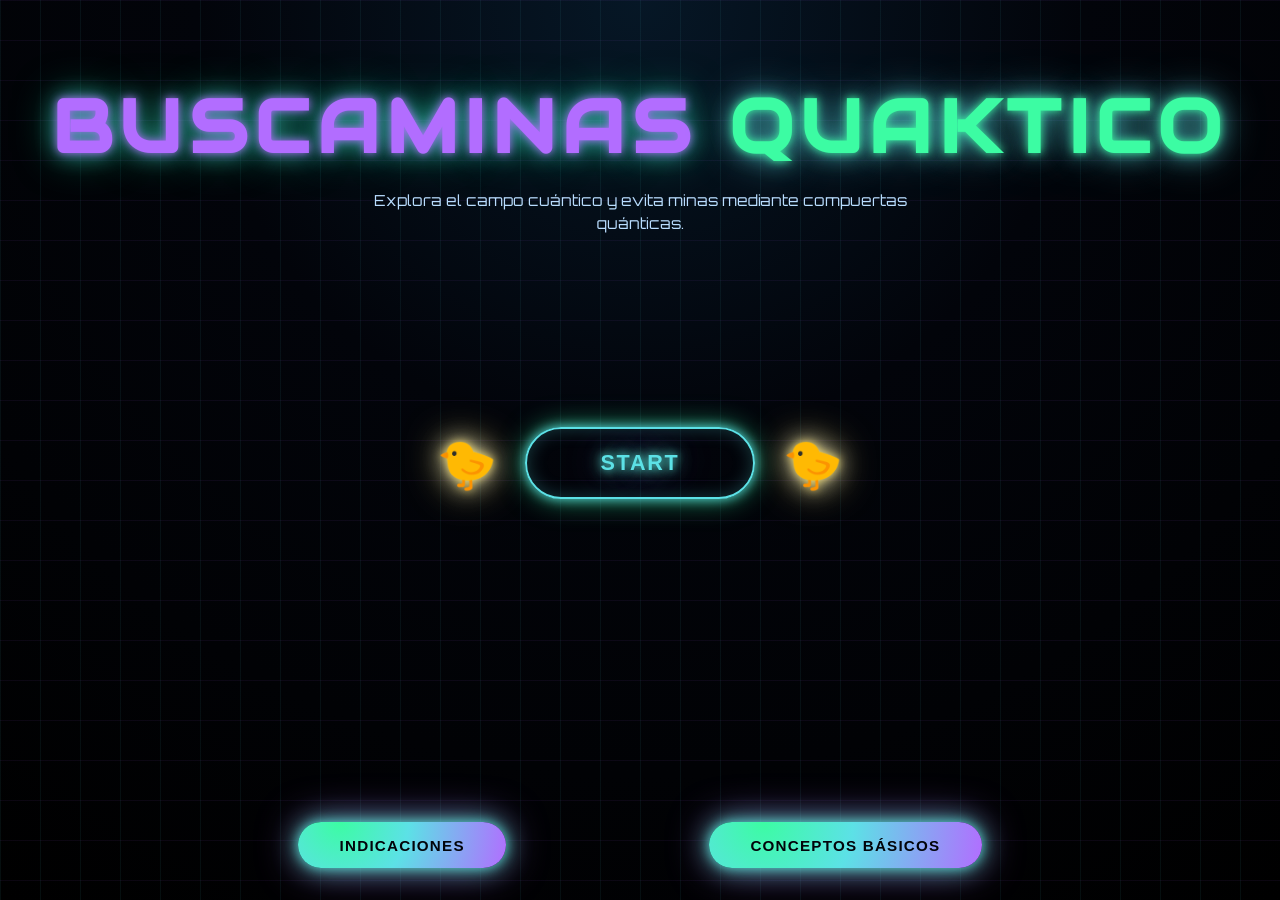
==== index.html @ 52e4937e "Frontend inicial Buscaminas Quaktico" ====
<!DOCTYPE html>
<html lang="es">
<head>
  <!-- Metadatos básicos -->
  <meta charset="UTF-8" />
  <meta name="viewport" content="width=device-width, initial-scale=1.0" />

  <title>Buscaminas Quaktico</title>

  <!-- Archivo de estilos principal -->
  <link rel="stylesheet" href="styles.css" />
</head>
<body>
  <!-- Contenedor principal de la app -->
  <div class="app-container">
    <!-- PANTALLA DE MENÚ INICIAL (pantalla tipo videojuego) -->
    <section id="main-menu" class="screen active-screen">
      <!-- Fondo con rejilla futurista -->
      <div class="grid-background"></div>

      <!-- Contenido superpuesto -->
      <div class="menu-content">
        <!-- Título principal del juego -->
        <header class="menu-header">
          <h1 class="game-title">
            Buscaminas <span class="title-highlight">Quaktico</span>
          </h1>
          <p class="game-subtitle">
            Explora el campo cuántico y evita minas mediante compuertas quánticas.
          </p>
        </header>

        <!-- Zona central con botón START y patitos -->
        <main class="menu-main">
          <div class="ducks-container">
            <!-- Patito izquierdo -->
            <div class="duck neon-duck duck-left" aria-hidden="true">
              🐤
            </div>

            <!-- Botón START centrado -->
            <button id="start-btn" class="btn btn-neon btn-start">
              START
            </button>

            <!-- Patito derecho -->
            <div class="duck neon-duck duck-right" aria-hidden="true">
              🐤
            </div>
          </div>
        </main>

        <!-- Zona inferior con botones de información -->
        <footer class="menu-footer">
          <button id="indicaciones-btn" class="btn btn-neon btn-secondary">
            Indicaciones
          </button>

          <button id="conceptos-btn" class="btn btn-neon btn-secondary">
            Conceptos básicos
          </button>
        </footer>
      </div>
    </section>

    <!-- PANTALLA TEMPORAL DE ZONA DE JUEGO -->
    <section id="game-screen" class="screen">
      <!-- Barra superior tipo HUD -->
      <header class="game-header">
        <button id="back-btn" class="btn btn-neon btn-small">
          Volver
        </button>

        <div class="game-header-center">
          <span class="game-label">Campo cuántico</span>
        </div>

        <div class="game-header-right">
          <span class="game-stat">Intentos: <strong id="attempts-counter">0</strong></span>
          <span class="game-stat">Riesgo: <strong id="risk-indicator">—</strong></span>
        </div>
      </header>

      <!-- Contenido principal de la zona de juego -->
      <main class="game-main">
        <!-- Mensaje contextual -->
        <div class="game-intro">
          <h2>Zona de juego</h2>
          <p>
            Aquí irá el tablero del Buscaminas Quaktico y la lógica cuántica del juego.
          </p>
        </div>

        <!-- Contenedor del tablero simulado 6x6 -->
        <section class="board-section">
          <h3 class="board-title">Tablero de prueba 6x6</h3>

          <div class="board-grid">
            <!-- Se generan 36 celdas vacías solo para maqueta visual -->
            <!-- Estas celdas NO tienen lógica de minas todavía -->
            <!-- Fila 1 -->
            <div class="cell"></div><div class="cell"></div><div class="cell"></div>
            <div class="cell"></div><div class="cell"></div><div class="cell"></div>
            <!-- Fila 2 -->
            <div class="cell"></div><div class="cell"></div><div class="cell"></div>
            <div class="cell"></div><div class="cell"></div><div class="cell"></div>
            <!-- Fila 3 -->
            <div class="cell"></div><div class="cell"></div><div class="cell"></div>
            <div class="cell"></div><div class="cell"></div><div class="cell"></div>
            <!-- Fila 4 -->
            <div class="cell"></div><div class="cell"></div><div class="cell"></div>
            <div class="cell"></div><div class="cell"></div><div class="cell"></div>
            <!-- Fila 5 -->
            <div class="cell"></div><div class="cell"></div><div class="cell"></div>
            <div class="cell"></div><div class="cell"></div><div class="cell"></div>
            <!-- Fila 6 -->
            <div class="cell"></div><div class="cell"></div><div class="cell"></div>
            <div class="cell"></div><div class="cell"></div><div class="cell"></div>
          </div>
        </section>

        <!-- Fila de botones tipo compuertas cuánticas -->
        <section class="gates-section">
          <h3 class="gates-title">Compuertas cuánticas</h3>

          <div class="gates-row">
            <button class="gate-btn" data-gate="H">H</button>
            <button class="gate-btn" data-gate="X">X</button>
            <button class="gate-btn" data-gate="Y">Y</button>
            <button class="gate-btn" data-gate="Z">Z</button>
            <button class="gate-btn gate-measure" data-gate="Medir">Medir</button>
          </div>

          <!-- Texto explicativo dinámico según compuerta seleccionada -->
          <p id="gate-description" class="gate-description">
            Selecciona una compuerta para ver su explicación cuántica.
          </p>
        </section>
      </main>
    </section>
  </div>

  <!-- MODAL: INDICACIONES -->
  <div id="indicaciones-modal" class="modal-overlay">
    <div class="modal">
      <header class="modal-header">
        <h2>Indicaciones</h2>
        <button class="modal-close" data-close="indicaciones-modal" aria-label="Cerrar indicaciones">
          ✕
        </button>
      </header>

      <div class="modal-body">
        <p>
          En Buscaminas Quaktico, el jugador explora un tablero usando compuertas cuánticas.
          La meta es encontrar zonas seguras, reducir la incertidumbre y evitar minas.
        </p>
        <p>
          Primero selecciona una compuerta, luego elige una casilla.
          En esta versión inicial, la pantalla solo muestra la interfaz base del juego.
        </p>

        <ul class="modal-list">
          <li>H ayuda a explorar posibilidades.</li>
          <li>X representa cambio de estado.</li>
          <li>Y combina cambio y fase.</li>
          <li>Z representa fase e interferencia.</li>
          <li>Medir representa el colapso del estado.</li>
        </ul>
      </div>

      <footer class="modal-footer">
        <button class="btn btn-neon btn-small" data-close="indicaciones-modal">
          Cerrar
        </button>
      </footer>
    </div>
  </div>

  <!-- MODAL: CONCEPTOS BÁSICOS -->
  <div id="conceptos-modal" class="modal-overlay">
    <div class="modal">
      <header class="modal-header">
        <h2>Conceptos básicos</h2>
        <button class="modal-close" data-close="conceptos-modal" aria-label="Cerrar conceptos básicos">
          ✕
        </button>
      </header>

      <div class="modal-body">
        <ul class="modal-list">
          <li><strong>Qubit:</strong> unidad básica de información cuántica.</li>
          <li><strong>Superposición:</strong> un qubit puede representar varias posibilidades antes de medirse.</li>
          <li><strong>Entrelazamiento:</strong> dos qubits pueden estar correlacionados de forma cuántica.</li>
          <li><strong>Interferencia:</strong> las probabilidades pueden reforzarse o cancelarse.</li>
          <li><strong>Medición:</strong> convierte el estado cuántico en un resultado clásico.</li>
          <li><strong>Compuerta cuántica:</strong> operación que transforma el estado de un qubit.</li>
        </ul>
      </div>

      <footer class="modal-footer">
        <button class="btn btn-neon btn-small" data-close="conceptos-modal">
          Cerrar
        </button>
      </footer>
    </div>
  </div>

  <!-- Archivo de JavaScript principal -->
  <script src="script.js"></script>
</body>
</html>
---- styles.css ----
@import url('https://fonts.googleapis.com/css2?family=Audiowide&family=Orbitron:wght@600;700;900&display=swap');


/* ============================
   ESTILOS BASE GENERALES
   ============================ */

/* Reset básico para márgenes y tipografía */
*,
*::before,
*::after {
  box-sizing: border-box;
  margin: 0;
  padding: 0;
}

html,
body {
  height: 100%;
}

/* Fuente general y fondo principal oscuro */
body {
  font-family: "Orbitron", system-ui, sans-serif;
  background: radial-gradient(circle at top, #061726 0%, #02040a 40%, #000000 100%);
  color: #e0f7ff;
  overflow: hidden; /* Evita scroll vertical en la pantalla de juego */
}

/* Contenedor que ocupa toda la ventana */
.app-container {
  position: relative;
  min-height: 100vh;
  display: flex;
}

/* ============================
   PANTALLAS PRINCIPALES
   ============================ */

.screen {
  position: relative;
  width: 100%;
  height: 100vh;
  display: none;
  overflow: hidden;
}

/* Solo se muestra la pantalla que tiene esta clase */
.active-screen {
  display: block;
}

/* Fondo con rejilla futurista generada con gradientes CSS
   Inspirado en patrones comunes de landing pages neon futuristas.[web:7] */
.grid-background {
  position: absolute;
  inset: 0;
  background-image:
    linear-gradient(90deg, rgba(92, 225, 230, 0.1) 1px, transparent 1px),
    linear-gradient(180deg, rgba(171, 96, 255, 0.1) 1px, transparent 1px);
  background-size: 40px 40px;
  opacity: 0.65;
  filter: drop-shadow(0 0 10px rgba(0, 255, 170, 0.4));
}

/* Contenido centrado sobre el fondo */
.menu-content {
  position: relative;
  z-index: 1;
  width: 100%;
  height: 100%;
  padding: 5rem 2rem 2rem 2rem;
  display: flex;
  flex-direction: column;
  align-items: center;
}

/* ============================
   TÍTULO PRINCIPAL DE MENÚ
   ============================ */

.menu-header {
  text-align: center;
  margin-bottom: 3rem;
  width: 100%;
  display: flex;
  flex-direction: column;
  align-items: center;
}

/* Efecto de texto neón con glow, inspirado en técnicas clásicas de text-shadow.[web:9] */
.game-title {
  font-family: "Audiowide", "Orbitron", sans-serif;
  font-size: clamp(2.8rem, 5.8vw, 5rem);
  letter-spacing: 0.10em;
  text-transform: uppercase;
  color: #b26dff;
  text-shadow:
    0 0 8px rgba(178, 109, 255, 0.9),
    0 0 22px rgba(92, 225, 230, 0.7),
    0 0 42px rgba(0, 255, 170, 0.5);
}

/* Parte resaltada del título en verde neón */
.title-highlight {
  color: #3cfca3;
  text-shadow:
    0 0 8px rgba(60, 252, 163, 0.9),
    0 0 22px rgba(92, 225, 230, 0.7),
    0 0 42px rgba(92, 225, 230, 0.6);
}

/* Subtítulo suave */
.game-subtitle {
  margin: 1rem auto 0 auto;
  font-size: 0.95rem;
  max-width: 600px;
  color: #b9ddff;
  text-align: center;
  line-height: 1.5;
}

/* ============================
   ZONA CENTRAL: START + PATOS
   ============================ */

.menu-main {
  flex: 1;
  display: flex;
  align-items: center;
  justify-content: center;
  transform: translateY(-90px);
}

/* Contenedor horizontal para patitos y botón START */
.ducks-container {
  display: flex;
  align-items: center;
  justify-content: center;
  gap: 1.75rem;
}

/* Patitos neón flotantes */
.duck {
  font-size: clamp(2.2rem, 4vw, 3rem);
}

/* Color y glow amarillo neón */
.neon-duck {
  color: #ffe76b;
  text-shadow:
    0 0 10px rgba(255, 231, 107, 0.9),
    0 0 24px rgba(255, 255, 255, 0.7),
    0 0 40px rgba(255, 231, 107, 0.8);
  animation: duck-float 3.5s ease-in-out infinite alternate;
}

/* Animación suave flotante */
@keyframes duck-float {
  from {
    transform: translateY(0);
  }
  to {
    transform: translateY(-10px);
  }
}

/* ============================
   BOTONES GENÉRICOS NEÓN
   ============================ */

.btn {
  border: none;
  cursor: pointer;
  border-radius: 999px;
  font-weight: 600;
  letter-spacing: 0.08em;
  text-transform: uppercase;
  transition:
    transform 0.2s ease,
    box-shadow 0.2s ease,
    background 0.2s ease,
    filter 0.2s ease;
}

/* Botón principal neón (verde / morado) */
.btn-neon {
  padding: 0.9rem 2.6rem;
  font-size: 0.95rem;
  color: #02040a;
  background: radial-gradient(circle at 20% 0%, #3cfca3 0%, #5ce1e6 40%, #b26dff 100%);
  box-shadow:
    0 0 12px rgba(92, 225, 230, 0.8),
    0 0 26px rgba(60, 252, 163, 0.6),
    0 0 40px rgba(178, 109, 255, 0.7);
}

/* Botón START más grande */
.btn-start {
  padding: 1.3rem 4.6rem;
  font-size: 1.35rem;
  background: transparent;
  color: #5ce1e6;
  border: 2px solid #5ce1e6;
  text-shadow:
    0 0 8px rgba(92, 225, 230, 1),
    0 0 18px rgba(60, 252, 163, 0.9),
    0 0 34px rgba(178, 109, 255, 0.8);
  box-shadow:
    0 0 12px rgba(92, 225, 230, 0.9),
    0 0 28px rgba(60, 252, 163, 0.6),
    inset 0 0 18px rgba(92, 225, 230, 0.25);
}

.btn-start.btn-neon {
  background: transparent;
}

/* Botones secundarios de la barra inferior */
.btn-secondary {
  margin: 0 0.5rem;
}

/* Botón pequeño (Volver / Cerrar modal) */
.btn-small {
  padding: 0.45rem 1.4rem;
  font-size: 0.75rem;
}

/* Interacción hover / foco */
.btn-neon:hover,
.btn-neon:focus {
     color: #3cfca3;
  border-color: #3cfca3;
  background: transparent;
  transform: translateY(-2px) scale(1.08);
  text-shadow:
    0 0 10px rgba(60, 252, 163, 1),
    0 0 24px rgba(60, 252, 163, 0.9),
    0 0 42px rgba(178, 109, 255, 0.9);

}

/* Interacción cuando se hace clic */
.btn-neon:active {
  transform: translateY(1px) scale(0.98);
  filter: brightness(0.95);
}

/* ============================
   PIE DEL MENÚ
   ============================ */

.menu-footer {
  width: 100%;
  max-width: 700px;
  display: flex;
  justify-content: space-between;
  align-items: center;
}

/* ============================
   PANTALLA DE ZONA DE JUEGO
   ============================ */

#game-screen {
  padding: 1.5rem;
  display: none;
}

/* Barra superior tipo HUD */
.game-header {
  display: flex;
  align-items: center;
  justify-content: space-between;
  gap: 1rem;
  margin-bottom: 1.5rem;
  background: linear-gradient(90deg, rgba(92, 225, 230, 0.12), rgba(178, 109, 255, 0.12));
  border-radius: 999px;
  padding: 0.75rem 1.25rem;
  border: 1px solid rgba(92, 225, 230, 0.3);
  box-shadow: 0 0 18px rgba(92, 225, 230, 0.4);
}

.game-header-center {
  flex: 1;
  text-align: center;
}

.game-label {
  font-size: 0.9rem;
  letter-spacing: 0.12em;
  text-transform: uppercase;
  color: #5ce1e6;
}

.game-header-right {
  display: flex;
  flex-wrap: wrap;
  gap: 0.75rem;
}

.game-stat {
  font-size: 0.8rem;
  color: #c1e9ff;
}

/* Contenido principal de zona de juego */
.game-main {
  display: flex;
  flex-direction: column;
  gap: 1.5rem;
}

/* Intro / explicación de zona de juego */
.game-intro h2 {
  font-size: 1.4rem;
  color: #b26dff;
  text-shadow: 0 0 8px rgba(178, 109, 255, 0.9);
}

.game-intro p {
  margin-top: 0.4rem;
  max-width: 420px;
  font-size: 0.9rem;
  color: #b9ddff;
}

/* ============================
   TABLERO 6x6 (MAQUETA)
   ============================ */

.board-section {
  background: rgba(5, 12, 25, 0.85);
  border-radius: 1rem;
  padding: 1rem 1.2rem 1.2rem;
  border: 1px solid rgba(92, 225, 230, 0.28);
  box-shadow:
    0 0 14px rgba(92, 225, 230, 0.4),
    0 0 30px rgba(0, 255, 170, 0.2);
}

.board-title {
  font-size: 0.95rem;
  margin-bottom: 0.75rem;
  color: #5ce1e6;
}

/* Rejilla de 6x6 usando CSS Grid */
.board-grid {
  display: grid;
  grid-template-columns: repeat(6, minmax(0, 1fr));
  gap: 0.35rem;
}

/* Celdas del tablero (maqueta sin lógica) */
.cell {
  aspect-ratio: 1 / 1;
  border-radius: 0.4rem;
  border: 1px solid rgba(178, 109, 255, 0.6);
  background: radial-gradient(circle at 30% 0%, rgba(92, 225, 230, 0.18), rgba(5, 18, 35, 0.9));
  box-shadow:
    0 0 8px rgba(178, 109, 255, 0.6),
    inset 0 0 4px rgba(92, 225, 230, 0.4);
  transition:
    transform 0.15s ease,
    box-shadow 0.15s ease,
    border-color 0.15s ease;
}

/* Pequeño efecto hover para que parezca interactivo */
.cell:hover {
  transform: translateY(-1px);
  box-shadow:
    0 0 10px rgba(178, 109, 255, 0.9),
    inset 0 0 6px rgba(92, 225, 230, 0.7);
  border-color: rgba(92, 225, 230, 0.8);
}

/* ============================
   COMPUERTAS CUÁNTICAS (BOTONES)
   ============================ */

.gates-section {
  background: rgba(5, 12, 25, 0.85);
  border-radius: 1rem;
  padding: 1rem 1.2rem 1.4rem;
  border: 1px solid rgba(92, 225, 230, 0.28);
  box-shadow:
    0 0 14px rgba(92, 225, 230, 0.4),
    0 0 30px rgba(178, 109, 255, 0.25);
}

.gates-title {
  font-size: 0.95rem;
  margin-bottom: 0.8rem;
  color: #5ce1e6;
}

/* Fila de compuertas */
.gates-row {
  display: flex;
  flex-wrap: wrap;
  gap: 0.75rem;
  margin-bottom: 0.8rem;
}

/* Estilo visual tipo chip / compuerta */
.gate-btn {
  min-width: 60px;
  padding: 0.6rem 0.9rem;
  border-radius: 0.6rem;
  border: 1px solid rgba(92, 225, 230, 0.7);
  background: linear-gradient(145deg, rgba(10, 26, 44, 0.9), rgba(23, 52, 86, 0.9));
  color: #e0f7ff;
  font-weight: 600;
  letter-spacing: 0.12em;
  text-transform: uppercase;
  font-size: 0.8rem;
  box-shadow:
    0 0 10px rgba(92, 225, 230, 0.6),
    inset 0 0 6px rgba(178, 109, 255, 0.6);
  cursor: pointer;
  transition:
    transform 0.18s ease,
    box-shadow 0.18s ease,
    border-color 0.18s ease,
    background 0.18s ease;
}

/* Compuerta Medir en celeste */
.gate-measure {
  border-color: rgba(92, 225, 230, 0.9);
}

/* Hover genérico */
.gate-btn:hover,
.gate-btn:focus {
  transform: translateY(-2px);
  box-shadow:
    0 0 14px rgba(92, 225, 230, 0.9),
    inset 0 0 8px rgba(178, 109, 255, 0.9);
}

/* Estado seleccionado (se activa desde JS) */
.gate-btn.selected {
  background: radial-gradient(circle at 20% 0%, #3cfca3 0%, #5ce1e6 45%, #b26dff 100%);
  border-color: rgba(60, 252, 163, 0.9);
  box-shadow:
    0 0 16px rgba(60, 252, 163, 0.8),
    0 0 30px rgba(92, 225, 230, 0.8);
  color: #02040a;
}

/* Texto explicativo dinámico */
.gate-description {
  font-size: 0.85rem;
  color: #b9ddff;
}

/* ============================
   MODALES (INDICACIONES / CONCEPTOS)
   ============================ */

/* Capa oscura semi-transparente */
.modal-overlay {
  position: fixed;
  inset: 0;
  background-color: rgba(0, 0, 0, 0.55);
  display: none; /* Se muestra vía JS */
  align-items: center;
  justify-content: center;
  z-index: 999;
  backdrop-filter: blur(4px);
}

/* Caja principal del modal */
.modal {
  width: min(480px, 90vw);
  background: radial-gradient(circle at top, #0a1730 0%, #02040a 60%);
  border-radius: 1rem;
  border: 1px solid rgba(92, 225, 230, 0.6);
  box-shadow:
    0 0 16px rgba(92, 225, 230, 0.7),
    0 0 32px rgba(178, 109, 255, 0.7);
  animation: modal-appear 0.25s ease-out;
}

/* Animación de entrada del modal inspirada en ejemplos comunes.[web:9] */
@keyframes modal-appear {
  from {
    transform: translateY(-20px);
    opacity: 0;
  }
  to {
    transform: translateY(0);
    opacity: 1;
  }
}

/* Cabecera del modal */
.modal-header {
  display: flex;
  align-items: center;
  justify-content: space-between;
  padding: 0.8rem 1rem;
  border-bottom: 1px solid rgba(92, 225, 230, 0.3);
}

.modal-header h2 {
  font-size: 1.1rem;
  color: #5ce1e6;
}

/* Botón de cierre (X) en el modal */
.modal-close {
  border: none;
  background: transparent;
  color: #b9ddff;
  font-size: 1rem;
  cursor: pointer;
  transition: transform 0.2s ease, color 0.2s ease;
}

.modal-close:hover {
  transform: scale(1.1);
  color: #ffffff;
}

/* Contenido del modal */
.modal-body {
  padding: 0.9rem 1rem 0.8rem;
  font-size: 0.9rem;
  color: #c1e9ff;
}

.modal-body p {
  margin-bottom: 0.6rem;
}

/* Lista dentro del modal */
.modal-list {
  list-style: disc;
  margin-left: 1.1rem;
  margin-top: 0.4rem;
}

.modal-list li {
  margin-bottom: 0.4rem;
}

/* Pie del modal */
.modal-footer {
  padding: 0.8rem 1rem 1rem;
  display: flex;
  justify-content: flex-end;
}

/* ============================
   RESPONSIVE DESIGN
   ============================ */

@media (max-width: 768px) {
  .menu-header {
    margin-bottom: 2rem;
  }

  .ducks-container {
    flex-direction: row;
    gap: 1rem;
  }

  .menu-footer {
    flex-direction: column;
    gap: 0.8rem;
    align-items: stretch;
  }

  .menu-footer .btn {
    width: 100%;
  }

  .game-header {
    flex-direction: column;
    align-items: stretch;
  }

  .game-header-right {
    justify-content: center;
  }
}

@media (max-width: 480px) {
  .menu-content {
    padding: 1.4rem;
  }

  .game-title {
    font-size: 2.2rem;
  }

  .ducks-container {
    flex-direction: column;
  }

  .duck {
    font-size: 2.4rem;
  }

  .btn-start {
    width: 100%;
  }

  .board-section,
  .gates-section {
    padding: 0.9rem 0.9rem 1.1rem;
  }
}
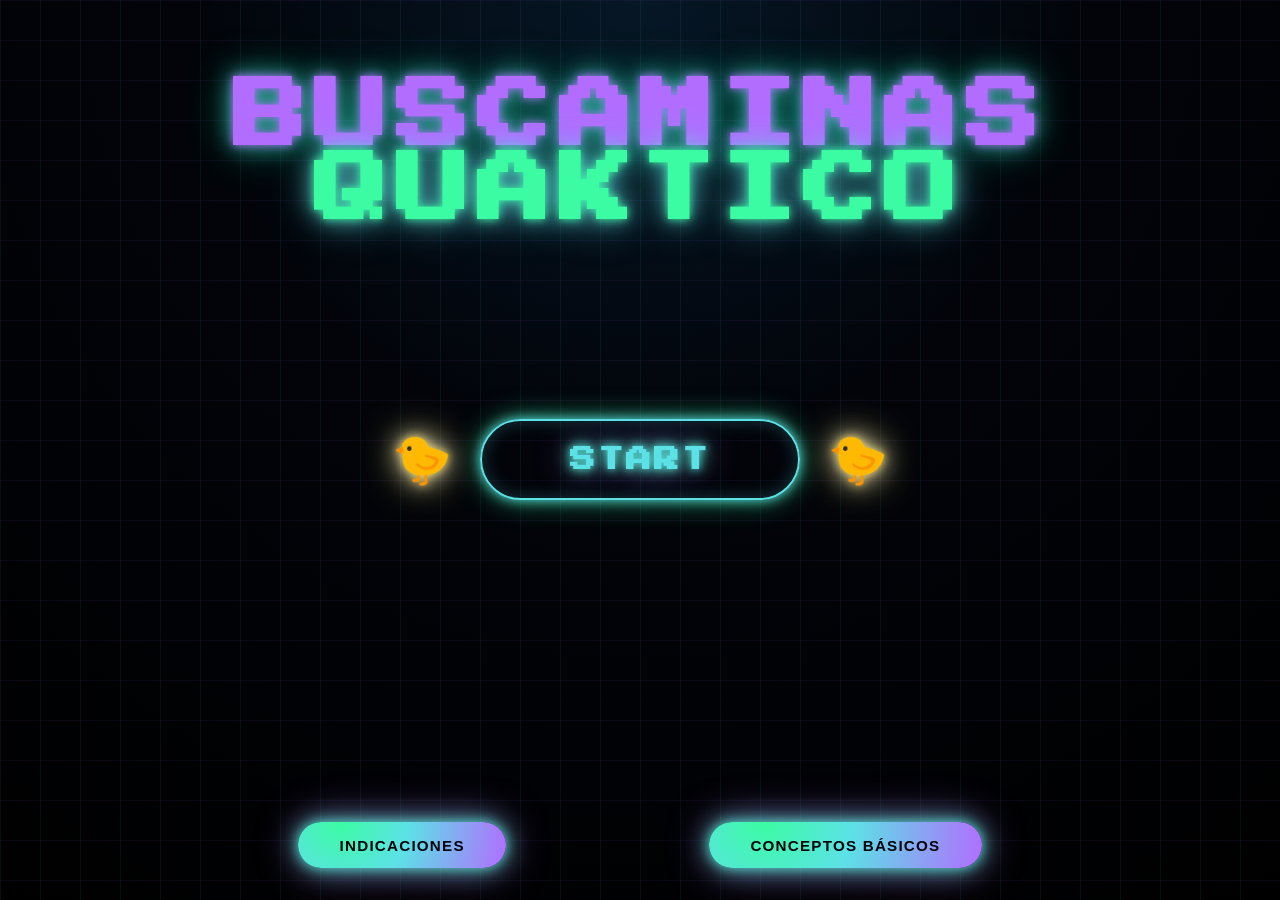
==== commit ac1bd9fc: "Guardando cambios antes de mover de repositorio" ====
--- a/index.html
+++ b/index.html
@@ -25,9 +25,6 @@
           <h1 class="game-title">
             Buscaminas <span class="title-highlight">Quaktico</span>
           </h1>
-          <p class="game-subtitle">
-            Explora el campo cuántico y evita minas mediante compuertas quánticas.
-          </p>
         </header>
 
         <!-- Zona central con botón START y patitos -->
@@ -187,16 +184,21 @@
         </button>
       </header>
 
-      <div class="modal-body">
-        <ul class="modal-list">
-          <li><strong>Qubit:</strong> unidad básica de información cuántica.</li>
-          <li><strong>Superposición:</strong> un qubit puede representar varias posibilidades antes de medirse.</li>
-          <li><strong>Entrelazamiento:</strong> dos qubits pueden estar correlacionados de forma cuántica.</li>
-          <li><strong>Interferencia:</strong> las probabilidades pueden reforzarse o cancelarse.</li>
-          <li><strong>Medición:</strong> convierte el estado cuántico en un resultado clásico.</li>
-          <li><strong>Compuerta cuántica:</strong> operación que transforma el estado de un qubit.</li>
-        </ul>
-      </div>
+     <div class="modal-body">
+  <div class="concept-slider">
+    <button class="slide-arrow" id="prevConcept" type="button">‹</button>
+
+    <div class="concept-slide">
+      <h3 id="conceptTitle">Qubit</h3>
+      <p id="conceptDescription">
+        Unidad básica de información cuántica. Puede representar 0, 1 o una combinación antes de medirse.
+      </p>
+      <span id="conceptCounter">1 / 6</span>
+    </div>
+
+    <button class="slide-arrow" id="nextConcept" type="button">›</button>
+  </div>
+</div>
 
       <footer class="modal-footer">
         <button class="btn btn-neon btn-small" data-close="conceptos-modal">
@@ -208,5 +210,8 @@
 
   <!-- Archivo de JavaScript principal -->
   <script src="script.js"></script>
+
+  
+
 </body>
 </html>
--- a/styles.css
+++ b/styles.css
@@ -1,5 +1,5 @@
 
-@import url('https://fonts.googleapis.com/css2?family=Audiowide&family=Orbitron:wght@600;700;900&display=swap');
+@import url('https://fonts.googleapis.com/css2?family=Press+Start+2P&display=swap');
 
 
 /* ============================
@@ -92,7 +92,7 @@
 
 /* Efecto de texto neón con glow, inspirado en técnicas clásicas de text-shadow.[web:9] */
 .game-title {
-  font-family: "Audiowide", "Orbitron", sans-serif;
+  font-family: "Press Start 2P", system-ui, sans-serif;
   font-size: clamp(2.8rem, 5.8vw, 5rem);
   letter-spacing: 0.10em;
   text-transform: uppercase;
@@ -199,8 +199,11 @@
 
 /* Botón START más grande */
 .btn-start {
-  padding: 1.3rem 4.6rem;
-  font-size: 1.35rem;
+  padding: 1.6rem 5.5rem;
+  font-size: 1.6rem;
+  min-width: 320px;
+  font-family: "Press Start 2P", system-ui, sans-serif;
+
   background: transparent;
   color: #5ce1e6;
   border: 2px solid #5ce1e6;
@@ -327,6 +330,8 @@
   font-size: 0.9rem;
   color: #b9ddff;
 }
+
+
 
 /* ============================
    TABLERO 6x6 (MAQUETA)
@@ -461,6 +466,78 @@
 }
 
 /* ============================
+   SLIDER DE CONCEPTOS BÁSICOS
+   ============================ */
+
+.concept-slider {
+  display: flex;
+  align-items: center;
+  justify-content: space-between;
+  gap: 1.2rem;
+  min-height: 230px;
+}
+
+.concept-slide {
+  flex: 1;
+  text-align: center;
+  padding: 1.5rem;
+  border-radius: 1rem;
+  background: rgba(92, 225, 230, 0.06);
+  border: 1px solid rgba(92, 225, 230, 0.35);
+  box-shadow:
+    inset 0 0 18px rgba(92, 225, 230, 0.15),
+    0 0 18px rgba(178, 109, 255, 0.25);
+}
+
+.concept-slide h3 {
+  font-size: 1.25rem;
+  color: #3cfca3;
+  margin-bottom: 1rem;
+  text-shadow:
+    0 0 8px rgba(60, 252, 163, 0.9),
+    0 0 20px rgba(92, 225, 230, 0.8);
+}
+
+.concept-slide p {
+  font-size: 0.95rem;
+  line-height: 1.6;
+  color: #d8f6ff;
+  margin-bottom: 1.2rem;
+}
+
+#conceptCounter {
+  display: inline-block;
+  font-size: 0.75rem;
+  color: #b26dff;
+  letter-spacing: 0.15em;
+}
+
+.slide-arrow {
+  width: 46px;
+  height: 46px;
+  border-radius: 50%;
+  border: 2px solid #5ce1e6;
+  background: transparent;
+  color: #5ce1e6;
+  font-size: 2rem;
+  font-weight: bold;
+  cursor: pointer;
+  box-shadow:
+    0 0 12px rgba(92, 225, 230, 0.8),
+    inset 0 0 12px rgba(92, 225, 230, 0.2);
+  transition: 0.2s ease;
+}
+
+.slide-arrow:hover {
+  color: #3cfca3;
+  border-color: #3cfca3;
+  transform: scale(1.1);
+  box-shadow:
+    0 0 18px rgba(60, 252, 163, 0.9),
+    inset 0 0 16px rgba(60, 252, 163, 0.25);
+}
+
+/* ============================
    MODALES (INDICACIONES / CONCEPTOS)
    ============================ */
 
